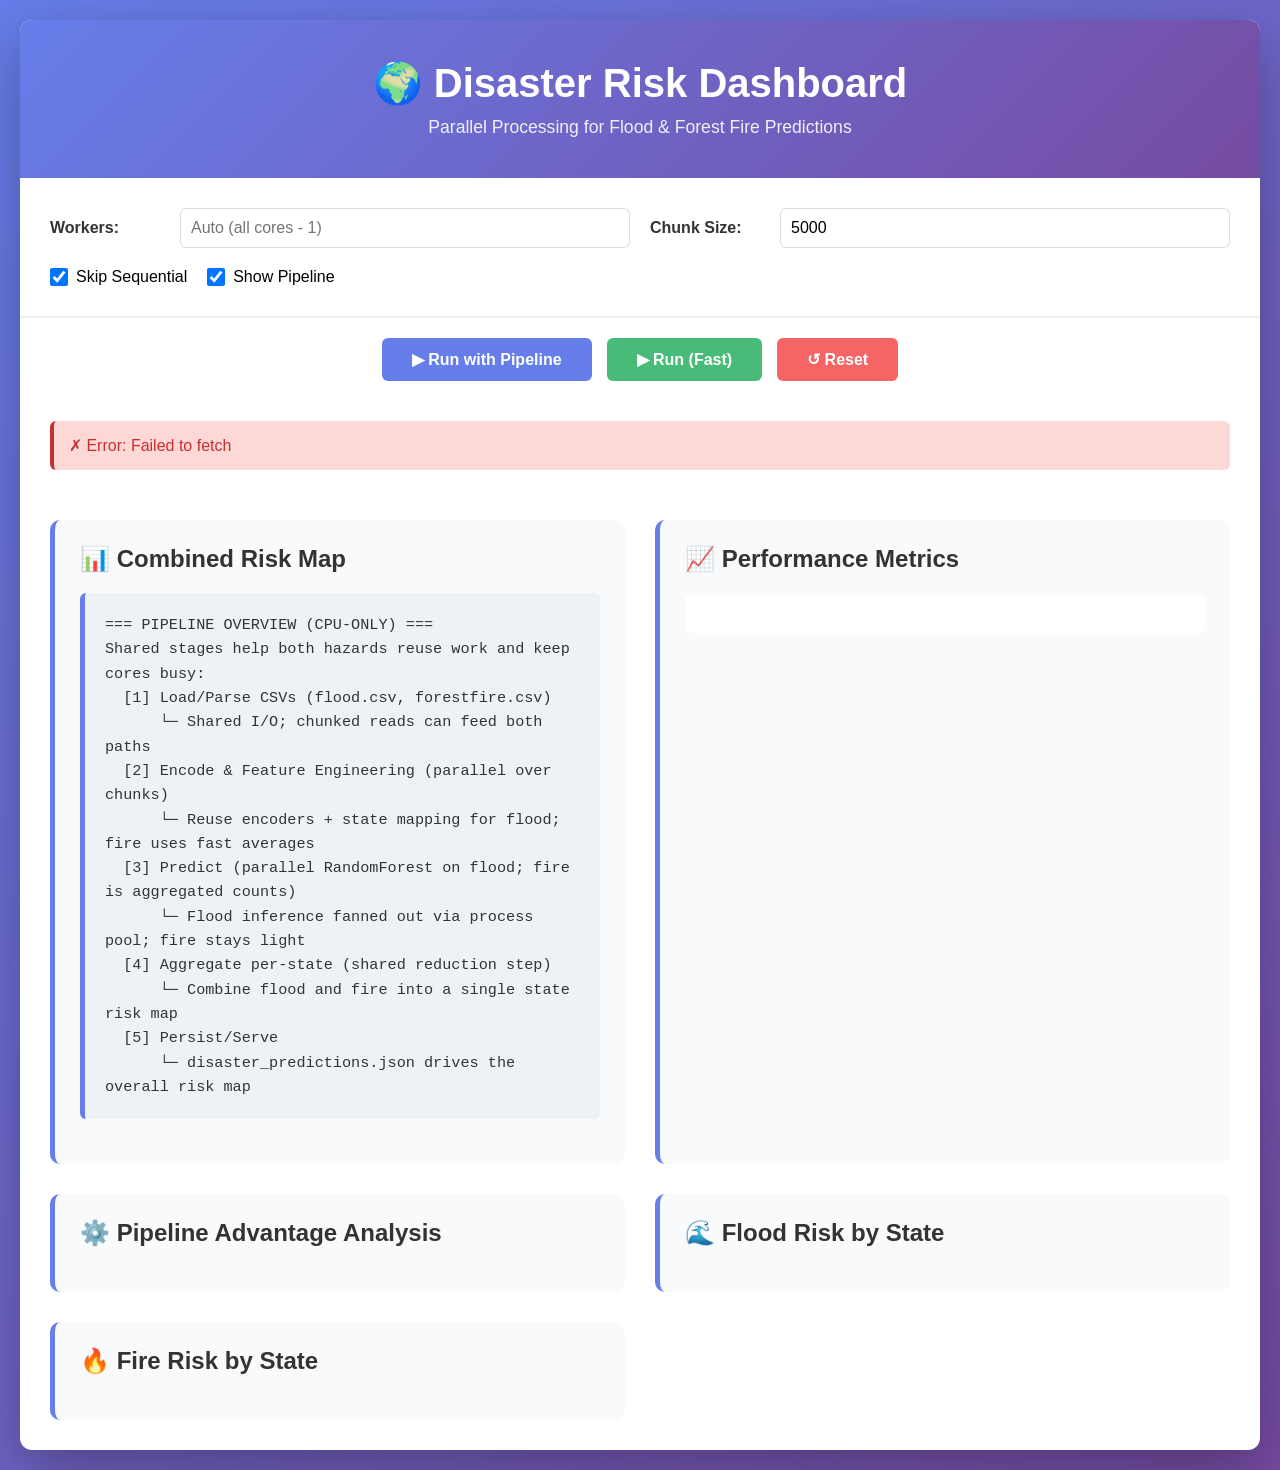
==== disaster_dashboard.html @ 6498e971 "Added pipeling" ====
<!DOCTYPE html>
<html lang="en">
<head>
    <meta charset="UTF-8">
    <meta name="viewport" content="width=device-width, initial-scale=1.0">
    <title>Disaster Prediction Dashboard</title>
    <style>
        * {
            margin: 0;
            padding: 0;
            box-sizing: border-box;
        }
        
        body {
            font-family: 'Segoe UI', Tahoma, Geneva, Verdana, sans-serif;
            background: linear-gradient(135deg, #667eea 0%, #764ba2 100%);
            min-height: 100vh;
            padding: 20px;
        }
        
        .container {
            max-width: 1400px;
            margin: 0 auto;
            background: white;
            border-radius: 12px;
            box-shadow: 0 20px 60px rgba(0, 0, 0, 0.3);
            overflow: hidden;
        }
        
        .header {
            background: linear-gradient(135deg, #667eea 0%, #764ba2 100%);
            color: white;
            padding: 40px 20px;
            text-align: center;
        }
        
        .header h1 {
            font-size: 2.5em;
            margin-bottom: 10px;
        }
        
        .header p {
            font-size: 1.1em;
            opacity: 0.9;
        }
        
        .controls {
            display: grid;
            grid-template-columns: 1fr 1fr;
            gap: 20px;
            padding: 30px;
            border-bottom: 2px solid #f0f0f0;
        }
        
        .control-group {
            display: flex;
            gap: 10px;
            align-items: center;
        }
        
        .control-group label {
            font-weight: 600;
            color: #333;
            min-width: 120px;
        }
        
        input[type="number"] {
            flex: 1;
            padding: 10px;
            border: 1px solid #ddd;
            border-radius: 6px;
            font-size: 1em;
        }
        
        .checkbox-group {
            display: flex;
            gap: 20px;
            align-items: center;
        }
        
        .checkbox-group label {
            display: flex;
            align-items: center;
            gap: 8px;
            cursor: pointer;
            font-weight: 500;
        }
        
        input[type="checkbox"] {
            cursor: pointer;
            width: 18px;
            height: 18px;
        }
        
        .button-group {
            display: flex;
            gap: 15px;
            justify-content: center;
            padding: 20px 30px;
        }
        
        button {
            padding: 12px 30px;
            font-size: 1em;
            border: none;
            border-radius: 6px;
            cursor: pointer;
            font-weight: 600;
            transition: all 0.3s ease;
        }
        
        .btn-pipeline {
            background: #667eea;
            color: white;
        }
        
        .btn-pipeline:hover {
            background: #5568d3;
            transform: translateY(-2px);
            box-shadow: 0 5px 15px rgba(102, 126, 234, 0.4);
        }
        
        .btn-no-pipeline {
            background: #48bb78;
            color: white;
        }
        
        .btn-no-pipeline:hover {
            background: #38a169;
            transform: translateY(-2px);
            box-shadow: 0 5px 15px rgba(72, 187, 120, 0.4);
        }
        
        .btn-reset {
            background: #f56565;
            color: white;
        }
        
        .btn-reset:hover {
            background: #e53e3e;
            transform: translateY(-2px);
            box-shadow: 0 5px 15px rgba(245, 101, 101, 0.4);
        }
        
        button:disabled {
            opacity: 0.6;
            cursor: not-allowed;
            transform: none;
        }
        
        .content {
            padding: 30px;
            display: grid;
            grid-template-columns: 1fr 1fr;
            gap: 30px;
        }
        
        .panel {
            background: #f9fafb;
            padding: 25px;
            border-radius: 10px;
            border-left: 5px solid #667eea;
        }
        
        .panel h2 {
            color: #333;
            margin-bottom: 20px;
            font-size: 1.5em;
        }
        
        .state-list {
            max-height: 500px;
            overflow-y: auto;
        }
        
        .state-item {
            padding: 12px;
            margin-bottom: 10px;
            background: white;
            border-radius: 6px;
            display: flex;
            justify-content: space-between;
            align-items: center;
            border-left: 4px solid #ddd;
            transition: all 0.2s ease;
        }
        
        .state-item:hover {
            box-shadow: 0 2px 8px rgba(0, 0, 0, 0.1);
            transform: translateX(5px);
        }
        
        .state-name {
            font-weight: 600;
            color: #333;
        }
        
        .risk-bar {
            flex: 1;
            height: 20px;
            background: #e0e0e0;
            border-radius: 10px;
            margin: 0 15px;
            overflow: hidden;
        }
        
        .risk-fill {
            height: 100%;
            background: linear-gradient(90deg, #48bb78 0%, #f6ad55 50%, #f56565 100%);
            border-radius: 10px;
            transition: width 0.3s ease;
        }
        
        .risk-value {
            font-weight: 600;
            min-width: 45px;
            text-align: right;
            color: #666;
        }
        
        .loading {
            text-align: center;
            padding: 40px;
            color: #666;
        }
        
        .loading::after {
            content: '';
            display: inline-block;
            width: 20px;
            height: 20px;
            margin-left: 10px;
            border: 3px solid #f0f0f0;
            border-top: 3px solid #667eea;
            border-radius: 50%;
            animation: spin 1s linear infinite;
        }
        
        @keyframes spin {
            0% { transform: rotate(0deg); }
            100% { transform: rotate(360deg); }
        }
        
        .pipeline-banner {
            background: #edf2f7;
            border-left: 5px solid #667eea;
            padding: 20px;
            margin-bottom: 20px;
            border-radius: 6px;
            font-family: 'Courier New', monospace;
            font-size: 0.95em;
            white-space: pre-wrap;
            color: #333;
            line-height: 1.6;
        }
        
        .stats {
            background: white;
            padding: 20px;
            border-radius: 6px;
            margin-top: 20px;
        }
        
        .stat-item {
            display: flex;
            justify-content: space-between;
            padding: 10px 0;
            border-bottom: 1px solid #eee;
        }
        
        .stat-item:last-child {
            border-bottom: none;
        }
        
        .stat-label {
            font-weight: 600;
            color: #666;
        }
        
        .stat-value {
            color: #333;
            font-weight: 600;
        }
        
        .combined-map {
            grid-column: 1 / -1;
        }
        
        .top-risks {
            display: grid;
            grid-template-columns: repeat(auto-fit, minmax(200px, 1fr));
            gap: 15px;
            margin-top: 20px;
        }
        
        .risk-card {
            background: white;
            padding: 15px;
            border-radius: 8px;
            border-left: 4px solid #667eea;
        }
        
        .risk-card h4 {
            color: #333;
            margin-bottom: 10px;
        }
        
        .risk-card .risk-values {
            display: flex;
            flex-direction: column;
            gap: 5px;
            font-size: 0.9em;
        }
        
        .risk-card .risk-values div {
            display: flex;
            justify-content: space-between;
        }
        
        .error {
            background: #fed7d7;
            color: #c53030;
            padding: 15px;
            border-radius: 6px;
            margin: 20px 0;
            border-left: 4px solid #c53030;
        }
        
        .success {
            background: #c6f6d5;
            color: #22543d;
            padding: 15px;
            border-radius: 6px;
            margin: 20px 0;
            border-left: 4px solid #48bb78;
        }
        
        .pipeline-comparison {
            display: grid;
            grid-template-columns: repeat(3, 1fr);
            gap: 15px;
            margin-top: 15px;
        }
        
        .execution-card {
            background: white;
            padding: 15px;
            border-radius: 8px;
            border-left: 4px solid #667eea;
            text-align: center;
        }
        
        .execution-card h4 {
            color: #333;
            margin-bottom: 10px;
            font-size: 0.95em;
        }
        
        .execution-card .time {
            font-size: 1.8em;
            font-weight: bold;
            color: #667eea;
            margin: 10px 0;
        }
        
        .execution-card .speedup {
            background: #edf2f7;
            padding: 8px;
            border-radius: 4px;
            margin: 10px 0;
            font-size: 0.9em;
        }
        
        .execution-card .description {
            font-size: 0.85em;
            color: #666;
            line-height: 1.4;
        }
        
        .improvement-banner {
            background: linear-gradient(135deg, #667eea 0%, #764ba2 100%);
            color: white;
            padding: 15px;
            border-radius: 8px;
            margin-top: 15px;
            text-align: center;
        }
        
        .improvement-banner h5 {
            margin: 0 0 10px 0;
            font-size: 1.1em;
        }
        
        .improvement-stats {
            display: flex;
            justify-content: space-around;
            gap: 20px;
        }
        
        .improvement-stat {
            flex: 1;
        }
        
        .improvement-stat .label {
            font-size: 0.9em;
            opacity: 0.9;
        }
        
        .improvement-stat .value {
            font-size: 1.5em;
            font-weight: bold;
        }
    </style>
</head>
<body>
    <div class="container">
        <div class="header">
            <h1>🌍 Disaster Risk Dashboard</h1>
            <p>Parallel Processing for Flood & Forest Fire Predictions</p>
        </div>
        
        <div class="controls">
            <div class="control-group">
                <label for="workers">Workers:</label>
                <input type="number" id="workers" placeholder="Auto (all cores - 1)" min="1" max="64">
            </div>
            
            <div class="control-group">
                <label for="chunkSize">Chunk Size:</label>
                <input type="number" id="chunkSize" value="5000" min="100" max="50000" step="500">
            </div>
            
            <div class="checkbox-group">
                <label>
                    <input type="checkbox" id="skipSequential" checked>
                    Skip Sequential
                </label>
                <label>
                    <input type="checkbox" id="showPipeline" checked>
                    Show Pipeline
                </label>
            </div>
        </div>
        
        <div class="button-group">
            <button class="btn-pipeline" onclick="runWithPipeline()">▶ Run with Pipeline</button>
            <button class="btn-no-pipeline" onclick="runNoPipeline()">▶ Run (Fast)</button>
            <button class="btn-reset" onclick="resetAndReload()">↺ Reset</button>
        </div>
        
        <div id="status" style="padding: 0 30px;"></div>
        
        <div class="content">
            <div class="panel">
                <h2>📊 Combined Risk Map</h2>
                <div id="combinedMap" class="combined-map"></div>
            </div>
            
            <div class="panel">
                <h2>📈 Performance Metrics</h2>
                <div class="stats" id="stats"></div>
            </div>
            
            <div class="panel">
                <h2>⚙️ Pipeline Advantage Analysis</h2>
                <div id="pipelineAdvantage"></div>
            </div>
            
            <div class="panel">
                <h2>🌊 Flood Risk by State</h2>
                <div class="state-list" id="floodStates"></div>
            </div>
            
            <div class="panel">
                <h2>🔥 Fire Risk by State</h2>
                <div class="state-list" id="fireStates"></div>
            </div>
        </div>
    </div>
    
    <script>
        const API_URL = 'http://localhost:5000';
        
        function getParams() {
            return {
                workers: document.getElementById('workers').value ? parseInt(document.getElementById('workers').value) : null,
                chunk_size: parseInt(document.getElementById('chunkSize').value),
                skip_sequential: document.getElementById('skipSequential').checked,
                show_pipeline: document.getElementById('showPipeline').checked
            };
        }
        
        function setLoading(show) {
            const status = document.getElementById('status');
            if (show) {
                status.innerHTML = '<div class="loading">Running predictions</div>';
            } else {
                status.innerHTML = '';
            }
        }
        
        function displayPipeline(show) {
            const combinedMap = document.getElementById('combinedMap');
            if (show) {
                combinedMap.innerHTML = `
                    <div class="pipeline-banner">=== PIPELINE OVERVIEW (CPU-ONLY) ===
Shared stages help both hazards reuse work and keep cores busy:
  [1] Load/Parse CSVs (flood.csv, forestfire.csv)
      └─ Shared I/O; chunked reads can feed both paths
  [2] Encode & Feature Engineering (parallel over chunks)
      └─ Reuse encoders + state mapping for flood; fire uses fast averages
  [3] Predict (parallel RandomForest on flood; fire is aggregated counts)
      └─ Flood inference fanned out via process pool; fire stays light
  [4] Aggregate per-state (shared reduction step)
      └─ Combine flood and fire into a single state risk map
  [5] Persist/Serve
      └─ disaster_predictions.json drives the overall risk map</div>`;
            }
        }
        
        function displayRiskBar(probability) {
            const pct = (probability * 100).toFixed(1);
            return `
                <div class="risk-bar">
                    <div class="risk-fill" style="width: ${pct}%"></div>
                </div>
                <span class="risk-value">${pct}%</span>
            `;
        }
        
        function displayStates(data, containerId) {
            const container = document.getElementById(containerId);
            let html = '';
            
            for (const [state, prob] of Object.entries(data).sort((a, b) => b[1] - a[1])) {
                html += `
                    <div class="state-item">
                        <span class="state-name">${state}</span>
                        ${displayRiskBar(prob)}
                    </div>
                `;
            }
            
            container.innerHTML = html || '<p style="color: #999;">No data available</p>';
        }
        
        function displayCombinedMap(combined) {
            const container = document.getElementById('combinedMap');
            const sorted = combined.sort((a, b) => b.combined_risk - a.combined_risk);
            
            let html = '<div class="top-risks">';
            
            sorted.forEach(item => {
                const combined_pct = (item.combined_risk * 100).toFixed(1);
                const flood_pct = (item.flood_probability * 100).toFixed(1);
                const fire_pct = (item.fire_probability * 100).toFixed(1);
                
                html += `
                    <div class="risk-card">
                        <h4>${item.state}</h4>
                        <div class="risk-bar" style="margin-bottom: 10px;">
                            <div class="risk-fill" style="width: ${combined_pct}%"></div>
                        </div>
                        <div class="risk-values">
                            <div><span>Combined:</span> <strong>${combined_pct}%</strong></div>
                            <div><span>Flood:</span> <span>${flood_pct}%</span></div>
                            <div><span>Fire:</span> <span>${fire_pct}%</span></div>
                        </div>
                    </div>
                `;
            });
            
            html += '</div>';
            container.innerHTML = html;
        }
        
        function displayStats(perf) {
            const stats = document.getElementById('stats');
            let html = '<div class="stat-item"><span class="stat-label">Parallel Time:</span><span class="stat-value">' + 
                       perf.parallel_time.toFixed(2) + 's</span></div>';
            
            if (perf.sequential_time) {
                html += '<div class="stat-item"><span class="stat-label">Sequential Time:</span><span class="stat-value">' + 
                        perf.sequential_time.toFixed(2) + 's</span></div>';
                html += '<div class="stat-item"><span class="stat-label">Speedup:</span><span class="stat-value">' + 
                        perf.speedup.toFixed(2) + 'x</span></div>';
            }
            
            html += '<div class="stat-item"><span class="stat-label">Model Accuracy:</span><span class="stat-value">' + 
                    (perf.accuracy * 100).toFixed(2) + '%</span></div>';
            html += '<div class="stat-item"><span class="stat-label">CPU Cores Used:</span><span class="stat-value">' + 
                    perf.cpu_cores_used + '</span></div>';
            html += '<div class="stat-item"><span class="stat-label">Inference Chunk:</span><span class="stat-value">' + 
                    perf.inference_chunk_size + ' rows</span></div>';
            
            stats.innerHTML = html;
        }
        
        function displayPipelineAdvantage(pipelineData) {
            const container = document.getElementById('pipelineAdvantage');
            
            let html = '<div class="pipeline-comparison">';
            
            // Sequential card
            html += `
                <div class="execution-card">
                    <h4>📉 Sequential</h4>
                    <div class="time">${pipelineData.sequential.time}s</div>
                    <div class="speedup">Speedup: ${pipelineData.sequential.speedup}x</div>
                    <div class="description">${pipelineData.sequential.description}</div>
                </div>
            `;
            
            // Pipelined card
            html += `
                <div class="execution-card" style="border-left-color: #48bb78;">
                    <h4>📈 Pipelined</h4>
                    <div class="time" style="color: #48bb78;">${pipelineData.pipelined.time}s</div>
                    <div class="speedup" style="background: #c6f6d5;">Speedup: ${pipelineData.pipelined.speedup}x</div>
                    <div class="description">${pipelineData.pipelined.description}</div>
                </div>
            `;
            
            // Shared Pipeline card
            html += `
                <div class="execution-card" style="border-left-color: #f6ad55;">
                    <h4>⚙️ Shared Pipeline</h4>
                    <div class="time" style="color: #f6ad55;">${pipelineData.shared.time}s</div>
                    <div class="speedup" style="background: #fffaf0;">Speedup: ${pipelineData.shared.speedup}x</div>
                    <div class="description">${pipelineData.shared.description}</div>
                </div>
            `;
            
            html += '</div>';
            
            // Improvement banner
            html += `
                <div class="improvement-banner">
                    <h5>🎯 Performance Gains with Pipelining</h5>
                    <div class="improvement-stats">
                        <div class="improvement-stat">
                            <div class="label">Pipelined vs Sequential</div>
                            <div class="value">${pipelineData.improvement.pipeline_vs_sequential} faster</div>
                        </div>
                        <div class="improvement-stat">
                            <div class="label">Shared vs Sequential</div>
                            <div class="value">${pipelineData.improvement.shared_vs_sequential} faster</div>
                        </div>
                    </div>
                </div>
            `;
            
            container.innerHTML = html;
        }
        
        function runPredictions() {
            const params = getParams();
            setLoading(true);
            
            if (params.show_pipeline) {
                displayPipeline(true);
            }
            
            // Fetch pipeline advantage data
            fetch(`${API_URL}/api/pipeline-advantage`)
                .then(r => r.json())
                .then(data => {
                    displayPipelineAdvantage(data);
                })
                .catch(err => console.warn('Pipeline advantage data unavailable:', err));
            
            fetch(`${API_URL}/api/predictions/run`, {
                method: 'POST',
                headers: { 'Content-Type': 'application/json' },
                body: JSON.stringify(params)
            })
            .then(r => {
                if (!r.ok) throw new Error('API Error: ' + r.status);
                return r.json();
            })
            .then(data => {
                setLoading(false);
                const predictions = data.predictions;
                
                displayStats(predictions.performance);
                displayCombinedMap(predictions.combined_state_risk);
                displayStates(predictions.flood_predictions, 'floodStates');
                displayStates(predictions.forestfire_predictions, 'fireStates');
                
                document.getElementById('status').innerHTML = '<div class="success">✓ Predictions completed successfully!</div>';
            })
            .catch(err => {
                setLoading(false);
                document.getElementById('status').innerHTML = '<div class="error">✗ Error: ' + err.message + '</div>';
            });
        }
        
        function runWithPipeline() {
            document.getElementById('showPipeline').checked = true;
            runPredictions();
        }
        
        function runNoPipeline() {
            document.getElementById('showPipeline').checked = false;
            runPredictions();
        }
        
        function resetAndReload() {
            document.getElementById('workers').value = '';
            document.getElementById('chunkSize').value = '5000';
            document.getElementById('skipSequential').checked = true;
            document.getElementById('showPipeline').checked = true;
            document.getElementById('status').innerHTML = '';
            document.getElementById('stats').innerHTML = '';
            document.getElementById('floodStates').innerHTML = '';
            document.getElementById('fireStates').innerHTML = '';
            document.getElementById('combinedMap').innerHTML = '';
        }
        
        // Load initial data on page load
        window.addEventListener('load', () => {
            runPredictions();
        });
    </script>
</body>
</html>
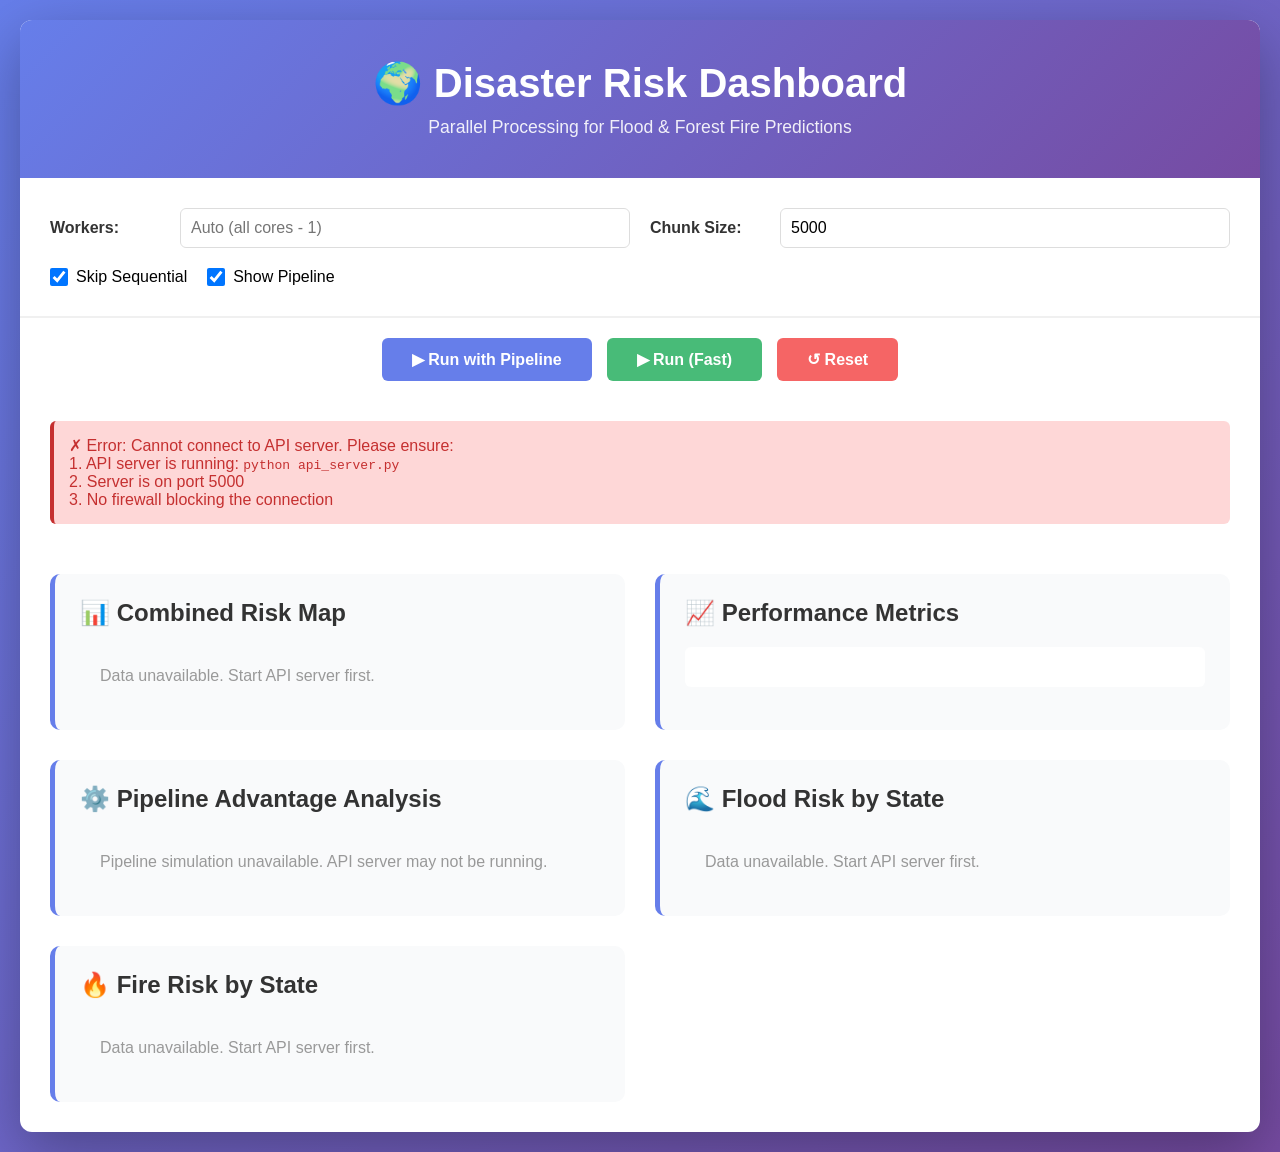
==== commit 695f99c9: "Integrated cgvr and pagp" ====
--- a/disaster_dashboard.html
+++ b/disaster_dashboard.html
@@ -183,11 +183,17 @@
             align-items: center;
             border-left: 4px solid #ddd;
             transition: all 0.2s ease;
+            cursor: pointer;
         }
         
         .state-item:hover {
             box-shadow: 0 2px 8px rgba(0, 0, 0, 0.1);
             transform: translateX(5px);
+            background: #f7fafc;
+        }
+        
+        .state-item:active {
+            transform: translateX(3px);
         }
         
         .state-name {
@@ -530,11 +536,12 @@
         
         function displayStates(data, containerId) {
             const container = document.getElementById(containerId);
+            const hazardType = containerId === 'floodStates' ? 'flood' : 'fire';
             let html = '';
             
             for (const [state, prob] of Object.entries(data).sort((a, b) => b[1] - a[1])) {
                 html += `
-                    <div class="state-item">
+                    <div class="state-item" onclick="launchVR('${state}', '${hazardType}', ${prob})" title="Click to launch VR visualization">
                         <span class="state-name">${state}</span>
                         ${displayRiskBar(prob)}
                     </div>
@@ -667,7 +674,10 @@
                 .then(data => {
                     displayPipelineAdvantage(data);
                 })
-                .catch(err => console.warn('Pipeline advantage data unavailable:', err));
+                .catch(err => {
+                    console.warn('Pipeline advantage data unavailable:', err);
+                    document.getElementById('pipelineAdvantage').innerHTML = '<p style="color: #999; padding: 20px;">Pipeline simulation unavailable. API server may not be running.</p>';
+                });
             
             fetch(`${API_URL}/api/predictions/run`, {
                 method: 'POST',
@@ -691,7 +701,16 @@
             })
             .catch(err => {
                 setLoading(false);
-                document.getElementById('status').innerHTML = '<div class="error">✗ Error: ' + err.message + '</div>';
+                let errorMsg = err.message;
+                if (err.message.includes('Failed to fetch') || err.message.includes('NetworkError')) {
+                    errorMsg = 'Cannot connect to API server. Please ensure:<br>1. API server is running: <code>python api_server.py</code><br>2. Server is on port 5000<br>3. No firewall blocking the connection';
+                }
+                document.getElementById('status').innerHTML = '<div class="error">✗ Error: ' + errorMsg + '</div>';
+                
+                // Show fallback message in data panels
+                document.getElementById('floodStates').innerHTML = '<p style="color: #999; padding: 20px;">Data unavailable. Start API server first.</p>';
+                document.getElementById('fireStates').innerHTML = '<p style="color: #999; padding: 20px;">Data unavailable. Start API server first.</p>';
+                document.getElementById('combinedMap').innerHTML = '<p style="color: #999; padding: 20px;">Data unavailable. Start API server first.</p>';
             });
         }
         
@@ -717,6 +736,16 @@
             document.getElementById('combinedMap').innerHTML = '';
         }
         
+        function launchVR(state, hazardType, probability) {
+            // Store selection and redirect to main VR page
+            const params = new URLSearchParams({
+                state: state,
+                hazard: hazardType,
+                probability: probability
+            });
+            window.location.href = `/?${params.toString()}`;
+        }
+        
         // Load initial data on page load
         window.addEventListener('load', () => {
             runPredictions();
